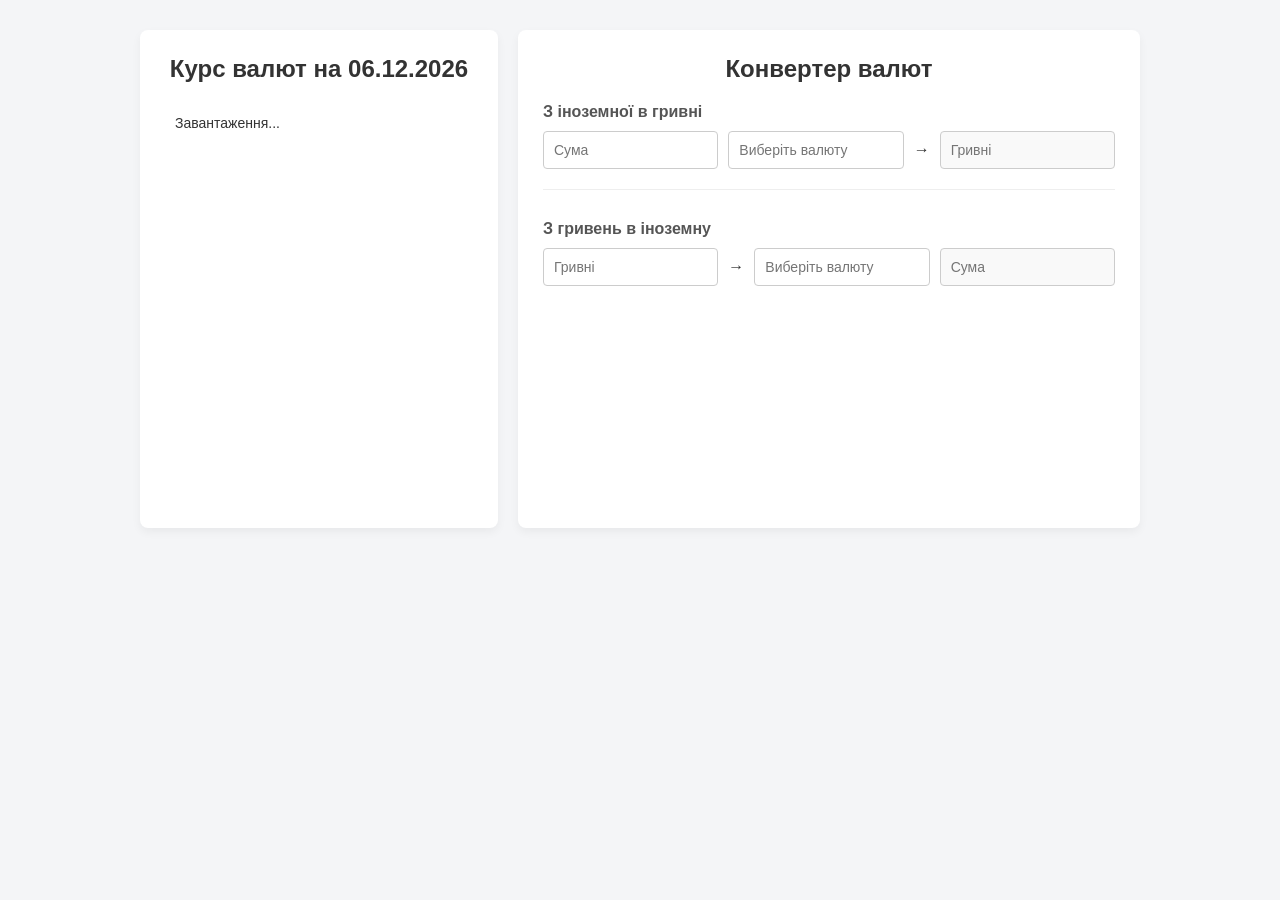
==== index.html @ a5d1a680 "Add files via upload" ====
<!DOCTYPE html>
<html lang="uk">
<head>
    <meta charset="UTF-8">
    <meta name="viewport" content="width=device-width, initial-scale=1.0">
    <title>Обмін Валют</title>
    <style>
        /* Базові налаштування сторінки */
        body {
            font-family: 'Segoe UI', Tahoma, Geneva, Verdana, sans-serif;
            background-color: #f4f5f7;
            color: #333;
            margin: 0;
            padding: 30px;
            display: flex;
            justify-content: center;
        }

        /* Контейнер для панелей */
        .app-container {
            display: flex;
            gap: 20px;
            max-width: 1000px;
            width: 100%;
        }

        /* Стилі панелей */
        .panel {
            background-color: #ffffff;
            padding: 25px;
            border-radius: 8px;
            box-shadow: 0 4px 10px rgba(0, 0, 0, 0.05);
        }

        .left-panel { width: 35%; }
        .right-panel { width: 65%; }

        h2 { text-align: center; margin-top: 0; }
        h3 { color: #555; font-size: 16px; margin-bottom: 10px;}

        /* Список валют (Ліва панель) */
        .currency-list {
            list-style-type: none;
            padding: 0;
            margin: 0;
            height: 400px;
            overflow-y: auto;
        }

        .currency-item {
            display: flex;
            justify-content: space-between;
            padding: 12px 10px;
            border-bottom: 1px solid #eee;
            font-size: 14px;
        }
        
        .currency-item:last-child {
            border-bottom: none;
        }

        .currency-rate {
            font-weight: bold;
        }

        /* Конвертер (Права панель) */
        .converter-block {
            margin-bottom: 30px;
            padding-bottom: 20px;
            border-bottom: 1px solid #eee;
        }

        .converter-block:last-child {
            border-bottom: none;
        }

        .input-group {
            display: flex;
            align-items: center;
            gap: 10px;
        }

        input {
            padding: 10px;
            border: 1px solid #ccc;
            border-radius: 4px;
            font-size: 14px;
            width: 100%;
        }

        input[readonly] {
            background-color: #f9f9f9;
        }
    </style>
</head>
<body>

    <div class="app-container">
        
        <!-- Ліва панель – Інформер -->
        <div class="panel left-panel">
            <h2 id="current-date-title">Курс валют на 
                <span id="current-date">...</span>
            </h2>
            <ul class="currency-list" id="currency-list">
                <li class="currency-item">Завантаження...</li>
            </ul>
        </div>

        <!-- Права панель – Конвертер -->
        <div class="panel right-panel">
            <h2>Конвертер валют</h2>

            <!-- Блок 1: З іноземної валюти в гривні -->
            <div class="converter-block">
                <h3>З іноземної в гривні</h3>
                <div class="input-group">
                    <input type="number" id="amount-foreign" placeholder="Сума" min="0" step="any">
                    
                    <input list="currency-select" id="currency-input" placeholder="Виберіть валюту">
                    <datalist id="currency-select">
                        <!-- Сюди через JS додадуться <option> -->
                    </datalist>
                    
                    <span>→</span>
                    
                    <input type="number" id="amount-uah" readonly placeholder="Гривні" step="any">
                </div>
            </div>

            <!-- Блок 2: З гривень в іноземну валюту -->
            <div class="converter-block">
                <h3>З гривень в іноземну</h3>
                <div class="input-group">
                    <input type="number" id="amount-uah-input" placeholder="Гривні" min="0" step="any">
					
					<span>→</span>

                    <input list="currency-select" id="currency-output-select" placeholder="Виберіть валюту">
                    
                    <input type="number" id="amount-foreign-result" readonly placeholder="Сума" step="any">
                </div>
            </div>

        </div>
        
    </div>

    <script>
        // ==========================================
        // 1. КОНСТАНТИ
        // ==========================================
        const API_URL = 'https://bank.gov.ua/NBUStatService/v1/statdirectory/exchange?json';
        const DECIMAL_PLACES = 2;

        // ==========================================
        // 2. ІНІЦІАЛІЗАЦІЯ
        // ==========================================
        document.addEventListener('DOMContentLoaded', () => {
            initApp();
        });

        function initApp() {
            setTodayDate();
            fetchCurrencyData();
            setupEventListeners();
        }

        function setTodayDate() {
            const today = new Date();
            document.getElementById('current-date').textContent = today.toLocaleDateString('uk-UA');
        }

        function fetchCurrencyData() {
            fetch(API_URL)
                .then(response => {
                    if (!response.ok) throw new Error('Помилка мережі');
                    return response.json();
                })
                .then(data => {
                    renderCurrencyList(data);
                    populateDatalist(data);
                })
                .catch(err => console.error('Помилка завантаження даних:', err));
        }

        // ==========================================
        // 3. ВІДОБРАЖЕННЯ ДАНИХ У DOM
        // ==========================================
        function renderCurrencyList(data) {
            const list = document.getElementById('currency-list');
            list.innerHTML = ''; 

            data.forEach(currency => {
                const li = document.createElement('li');
                li.className = 'currency-item';
                li.innerHTML = `
                    <span class="currency-name">${currency.cc} - ${currency.txt}</span>
                    <span class="currency-rate">${currency.rate.toFixed(DECIMAL_PLACES)} грн</span>
                `;
                list.appendChild(li);
            });
        }

        function populateDatalist(data) {
            const datalist = document.getElementById('currency-select');
            datalist.innerHTML = ''; 

            data.forEach(currency => {
                const option = document.createElement('option');
                option.value = currency.cc;
                option.text = currency.txt;
                option.dataset.rate = currency.rate; 
                datalist.appendChild(option);
            });
        }

        // ==========================================
        // 4. ЛОГІКА КОНВЕРТЕРА
        // ==========================================

        // Допоміжна функція для отримання курсу з datalist
        function getRateFromDatalist(currencyCode) {
            const datalist = document.getElementById('currency-select');
            const selectedOption = Array.from(datalist.options).find(opt => opt.value === currencyCode);
            return selectedOption ? parseFloat(selectedOption.dataset.rate) : null;
        }

        // Функція для розрахунку
        function calculateConversion(amountId, currencyId, resultId, isMultiplier) {
            const amountStr = document.getElementById(amountId).value;
            const currencyCode = document.getElementById(currencyId).value;
            const resultField = document.getElementById(resultId);

            const amount = parseFloat(amountStr);
            const rate = getRateFromDatalist(currencyCode);

            // Перевірка на коректність даних
            if (!isNaN(amount) && rate) {
                // isMultiplier === true: іноземна -> гривні (множення)
                // isMultiplier === false: гривні -> іноземна (ділення)
                const result = isMultiplier ? (amount * rate) : (amount / rate);
                resultField.value = result.toFixed(DECIMAL_PLACES);
            } else {
                resultField.value = '';
            }
        }

        // Обробники для кожного блоку
        function handleForeignToUah() {
            calculateConversion('amount-foreign', 'currency-input', 'amount-uah', true);
        }

        function handleUahToForeign() {
            calculateConversion('amount-uah-input', 'currency-output-select', 'amount-foreign-result', false);
        }

        // ==========================================
        // 5. НАЛАШТУВАННЯ ПОДІЙ
        // ==========================================

        // Функція підключення слухачів
        function setupConverterListeners(amountInputId, currencySelectId, handlerFunction) {
            const amountInput = document.getElementById(amountInputId);
            const currencySelect = document.getElementById(currencySelectId);

            // Викликаємо функцію-обробник при введенні суми або зміні валюти
            amountInput.addEventListener('input', handlerFunction);
            currencySelect.addEventListener('change', handlerFunction);
            currencySelect.addEventListener('input', handlerFunction);
        }

        function setupEventListeners() {
            // Підключаємо Блок 1
            setupConverterListeners('amount-foreign', 'currency-input', handleForeignToUah);
            // Підключаємо Блок 2
            setupConverterListeners('amount-uah-input', 'currency-output-select', handleUahToForeign);
        }
    </script>
</body>
</html>
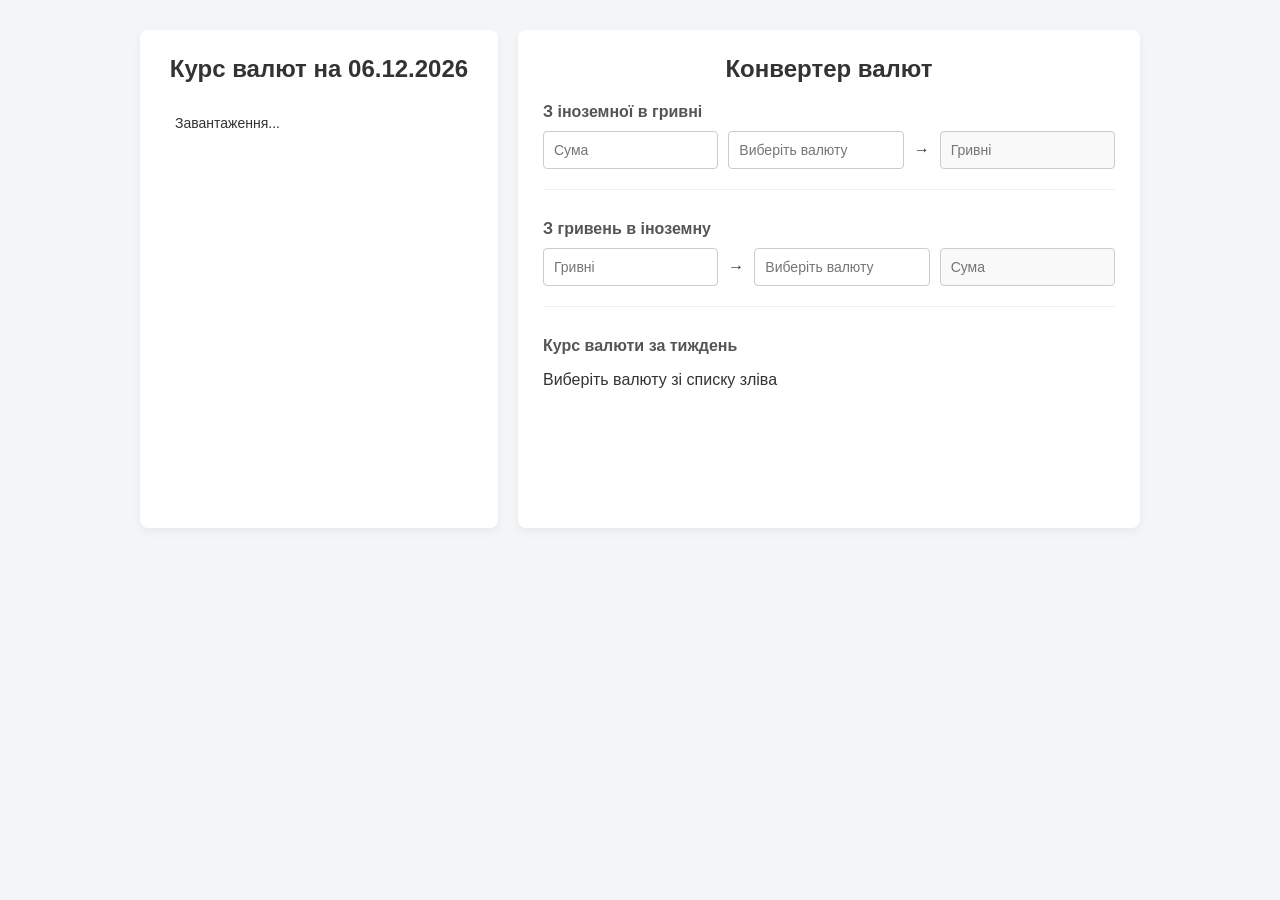
==== commit 26cedc84: "Add files via upload" ====
--- a/index.html
+++ b/index.html
@@ -4,278 +4,69 @@
     <meta charset="UTF-8">
     <meta name="viewport" content="width=device-width, initial-scale=1.0">
     <title>Обмін Валют</title>
-    <style>
-        /* Базові налаштування сторінки */
-        body {
-            font-family: 'Segoe UI', Tahoma, Geneva, Verdana, sans-serif;
-            background-color: #f4f5f7;
-            color: #333;
-            margin: 0;
-            padding: 30px;
-            display: flex;
-            justify-content: center;
-        }
-
-        /* Контейнер для панелей */
-        .app-container {
-            display: flex;
-            gap: 20px;
-            max-width: 1000px;
-            width: 100%;
-        }
-
-        /* Стилі панелей */
-        .panel {
-            background-color: #ffffff;
-            padding: 25px;
-            border-radius: 8px;
-            box-shadow: 0 4px 10px rgba(0, 0, 0, 0.05);
-        }
-
-        .left-panel { width: 35%; }
-        .right-panel { width: 65%; }
-
-        h2 { text-align: center; margin-top: 0; }
-        h3 { color: #555; font-size: 16px; margin-bottom: 10px;}
-
-        /* Список валют (Ліва панель) */
-        .currency-list {
-            list-style-type: none;
-            padding: 0;
-            margin: 0;
-            height: 400px;
-            overflow-y: auto;
-        }
-
-        .currency-item {
-            display: flex;
-            justify-content: space-between;
-            padding: 12px 10px;
-            border-bottom: 1px solid #eee;
-            font-size: 14px;
-        }
-        
-        .currency-item:last-child {
-            border-bottom: none;
-        }
-
-        .currency-rate {
-            font-weight: bold;
-        }
-
-        /* Конвертер (Права панель) */
-        .converter-block {
-            margin-bottom: 30px;
-            padding-bottom: 20px;
-            border-bottom: 1px solid #eee;
-        }
-
-        .converter-block:last-child {
-            border-bottom: none;
-        }
-
-        .input-group {
-            display: flex;
-            align-items: center;
-            gap: 10px;
-        }
-
-        input {
-            padding: 10px;
-            border: 1px solid #ccc;
-            border-radius: 4px;
-            font-size: 14px;
-            width: 100%;
-        }
-
-        input[readonly] {
-            background-color: #f9f9f9;
-        }
-    </style>
+    <link rel="stylesheet" href="style.css">
 </head>
 <body>
 
-    <div class="app-container">
-        
-        <!-- Ліва панель – Інформер -->
-        <div class="panel left-panel">
-            <h2 id="current-date-title">Курс валют на 
-                <span id="current-date">...</span>
-            </h2>
-            <ul class="currency-list" id="currency-list">
-                <li class="currency-item">Завантаження...</li>
-            </ul>
-        </div>
+	<div class="app-container">
+		
+		<!-- Ліва панель – Інформер -->
+		<div class="panel left-panel">
+			<h2 id="current-date-title">Курс валют на 
+				<span id="current-date">...</span>
+			</h2>
+			<ul class="currency-list" id="currency-list">
+				<li class="currency-item">Завантаження...</li>
+			</ul>
+		</div>
 
-        <!-- Права панель – Конвертер -->
-        <div class="panel right-panel">
-            <h2>Конвертер валют</h2>
+		<!-- Права панель – Конвертер -->
+		<div class="panel right-panel">
+			<h2>Конвертер валют</h2>
 
-            <!-- Блок 1: З іноземної валюти в гривні -->
-            <div class="converter-block">
-                <h3>З іноземної в гривні</h3>
-                <div class="input-group">
-                    <input type="number" id="amount-foreign" placeholder="Сума" min="0" step="any">
-                    
-                    <input list="currency-select" id="currency-input" placeholder="Виберіть валюту">
-                    <datalist id="currency-select">
-                        <!-- Сюди через JS додадуться <option> -->
-                    </datalist>
-                    
-                    <span>→</span>
-                    
-                    <input type="number" id="amount-uah" readonly placeholder="Гривні" step="any">
-                </div>
-            </div>
+			<!-- Блок 1: З іноземної валюти в гривні -->
+			<div class="converter-block">
+				<h3>З іноземної в гривні</h3>
+				<div class="input-group">
+					<input type="number" id="amount-foreign" placeholder="Сума" min="0" step="any">
+					
+					<input list="currency-select" id="currency-input" placeholder="Виберіть валюту">
+					<datalist id="currency-select">
+						<!-- Сюди через JS додадуться <option> -->
+					</datalist>
+					
+					<span>→</span>
+					
+					<input type="number" id="amount-uah" readonly placeholder="Гривні" step="any">
+				</div>
+			</div>
 
-            <!-- Блок 2: З гривень в іноземну валюту -->
-            <div class="converter-block">
-                <h3>З гривень в іноземну</h3>
-                <div class="input-group">
-                    <input type="number" id="amount-uah-input" placeholder="Гривні" min="0" step="any">
+			<!-- Блок 2: З гривень в іноземну валюту -->
+			<div class="converter-block">
+				<h3>З гривень в іноземну</h3>
+				<div class="input-group">
+					<input type="number" id="amount-uah-input" placeholder="Гривні" min="0" step="any">
 					
 					<span>→</span>
 
-                    <input list="currency-select" id="currency-output-select" placeholder="Виберіть валюту">
-                    
-                    <input type="number" id="amount-foreign-result" readonly placeholder="Сума" step="any">
-                </div>
-            </div>
+					<input list="currency-select" id="currency-output-select" placeholder="Виберіть валюту">
+					
+					<input type="number" id="amount-foreign-result" readonly placeholder="Сума" step="any">
+				</div>
+			</div>
+			<!-- Блок історії курсу валюти -->
+			<div class="converter-block" style="margin-top: 30px;">
+				<h3 id="history-title">Курс валюти за тиждень</h3>
+				<div id="history-output">
+					<p>Виберіть валюту зі списку зліва</p>
+				</div>
+			</div>
 
-        </div>
-        
-    </div>
+		</div>
 
-    <script>
-        // ==========================================
-        // 1. КОНСТАНТИ
-        // ==========================================
-        const API_URL = 'https://bank.gov.ua/NBUStatService/v1/statdirectory/exchange?json';
-        const DECIMAL_PLACES = 2;
+		
+	</div>
 
-        // ==========================================
-        // 2. ІНІЦІАЛІЗАЦІЯ
-        // ==========================================
-        document.addEventListener('DOMContentLoaded', () => {
-            initApp();
-        });
-
-        function initApp() {
-            setTodayDate();
-            fetchCurrencyData();
-            setupEventListeners();
-        }
-
-        function setTodayDate() {
-            const today = new Date();
-            document.getElementById('current-date').textContent = today.toLocaleDateString('uk-UA');
-        }
-
-        function fetchCurrencyData() {
-            fetch(API_URL)
-                .then(response => {
-                    if (!response.ok) throw new Error('Помилка мережі');
-                    return response.json();
-                })
-                .then(data => {
-                    renderCurrencyList(data);
-                    populateDatalist(data);
-                })
-                .catch(err => console.error('Помилка завантаження даних:', err));
-        }
-
-        // ==========================================
-        // 3. ВІДОБРАЖЕННЯ ДАНИХ У DOM
-        // ==========================================
-        function renderCurrencyList(data) {
-            const list = document.getElementById('currency-list');
-            list.innerHTML = ''; 
-
-            data.forEach(currency => {
-                const li = document.createElement('li');
-                li.className = 'currency-item';
-                li.innerHTML = `
-                    <span class="currency-name">${currency.cc} - ${currency.txt}</span>
-                    <span class="currency-rate">${currency.rate.toFixed(DECIMAL_PLACES)} грн</span>
-                `;
-                list.appendChild(li);
-            });
-        }
-
-        function populateDatalist(data) {
-            const datalist = document.getElementById('currency-select');
-            datalist.innerHTML = ''; 
-
-            data.forEach(currency => {
-                const option = document.createElement('option');
-                option.value = currency.cc;
-                option.text = currency.txt;
-                option.dataset.rate = currency.rate; 
-                datalist.appendChild(option);
-            });
-        }
-
-        // ==========================================
-        // 4. ЛОГІКА КОНВЕРТЕРА
-        // ==========================================
-
-        // Допоміжна функція для отримання курсу з datalist
-        function getRateFromDatalist(currencyCode) {
-            const datalist = document.getElementById('currency-select');
-            const selectedOption = Array.from(datalist.options).find(opt => opt.value === currencyCode);
-            return selectedOption ? parseFloat(selectedOption.dataset.rate) : null;
-        }
-
-        // Функція для розрахунку
-        function calculateConversion(amountId, currencyId, resultId, isMultiplier) {
-            const amountStr = document.getElementById(amountId).value;
-            const currencyCode = document.getElementById(currencyId).value;
-            const resultField = document.getElementById(resultId);
-
-            const amount = parseFloat(amountStr);
-            const rate = getRateFromDatalist(currencyCode);
-
-            // Перевірка на коректність даних
-            if (!isNaN(amount) && rate) {
-                // isMultiplier === true: іноземна -> гривні (множення)
-                // isMultiplier === false: гривні -> іноземна (ділення)
-                const result = isMultiplier ? (amount * rate) : (amount / rate);
-                resultField.value = result.toFixed(DECIMAL_PLACES);
-            } else {
-                resultField.value = '';
-            }
-        }
-
-        // Обробники для кожного блоку
-        function handleForeignToUah() {
-            calculateConversion('amount-foreign', 'currency-input', 'amount-uah', true);
-        }
-
-        function handleUahToForeign() {
-            calculateConversion('amount-uah-input', 'currency-output-select', 'amount-foreign-result', false);
-        }
-
-        // ==========================================
-        // 5. НАЛАШТУВАННЯ ПОДІЙ
-        // ==========================================
-
-        // Функція підключення слухачів
-        function setupConverterListeners(amountInputId, currencySelectId, handlerFunction) {
-            const amountInput = document.getElementById(amountInputId);
-            const currencySelect = document.getElementById(currencySelectId);
-
-            // Викликаємо функцію-обробник при введенні суми або зміні валюти
-            amountInput.addEventListener('input', handlerFunction);
-            currencySelect.addEventListener('change', handlerFunction);
-            currencySelect.addEventListener('input', handlerFunction);
-        }
-
-        function setupEventListeners() {
-            // Підключаємо Блок 1
-            setupConverterListeners('amount-foreign', 'currency-input', handleForeignToUah);
-            // Підключаємо Блок 2
-            setupConverterListeners('amount-uah-input', 'currency-output-select', handleUahToForeign);
-        }
-    </script>
+	<script src="script.js"></script>
 </body>
 </html>
--- a/style.css
+++ b/style.css
@@ -0,0 +1,118 @@
+/* Базові налаштування сторінки */
+body {
+	font-family: 'Segoe UI', Tahoma, Geneva, Verdana, sans-serif;
+	background-color: #f4f5f7;
+	color: #333;
+	margin: 0;
+	padding: 30px;
+	display: flex;
+	justify-content: center;
+}
+
+/* Контейнер для панелей */
+.app-container {
+	display: flex;
+	gap: 20px;
+	max-width: 1000px;
+	width: 100%;
+}
+
+/* Стилі панелей */
+.panel {
+	background-color: #ffffff;
+	padding: 25px;
+	border-radius: 8px;
+	box-shadow: 0 4px 10px rgba(0, 0, 0, 0.05);
+}
+
+.left-panel { width: 35%; }
+.right-panel { width: 65%; }
+
+h2 { text-align: center; margin-top: 0; }
+h3 { color: #555; font-size: 16px; margin-bottom: 10px;}
+
+/* Список валют (Ліва панель) */
+.currency-list {
+	list-style-type: none;
+	padding: 0;
+	margin: 0;
+	height: 400px;
+	overflow-y: auto;
+}
+
+.currency-item {
+	display: flex;
+	justify-content: space-between;
+	padding: 12px 10px;
+	border-bottom: 1px solid #eee;
+	font-size: 14px;
+}
+
+.currency-item:last-child {
+	border-bottom: none;
+}
+
+.currency-rate {
+	font-weight: bold;
+}
+
+/* Конвертер (Права панель) */
+.converter-block {
+	margin-bottom: 30px;
+	padding-bottom: 20px;
+	border-bottom: 1px solid #eee;
+}
+
+.converter-block:last-child {
+	border-bottom: none;
+}
+
+.input-group {
+	display: flex;
+	align-items: center;
+	gap: 10px;
+}
+
+input {
+	padding: 10px;
+	border: 1px solid #ccc;
+	border-radius: 4px;
+	font-size: 14px;
+	width: 100%;
+}
+
+input[readonly] {
+	background-color: #f9f9f9;
+}
+
+/* Робимо список інтерактивним */
+.currency-item {
+	cursor: pointer;
+	transition: background-color 0.2s;
+}
+.currency-item:hover {
+	background-color: #f0f4f8;
+}
+.currency-item.active {
+	background-color: #e6f0ff;
+	border-left: 4px solid #007bff;
+	padding-left: 6px;
+}
+
+/* Стилі для таблиці історії */
+.history-table {
+	width: 100%;
+	border-collapse: collapse;
+	margin-top: 15px;
+	font-size: 14px;
+}
+.history-table th, .history-table td {
+	padding: 10px;
+	border-bottom: 1px solid #eee;
+	text-align: left;
+}
+.history-table th {
+	background-color: #f9f9f9;
+	color: #555;
+	font-weight: 600;
+}
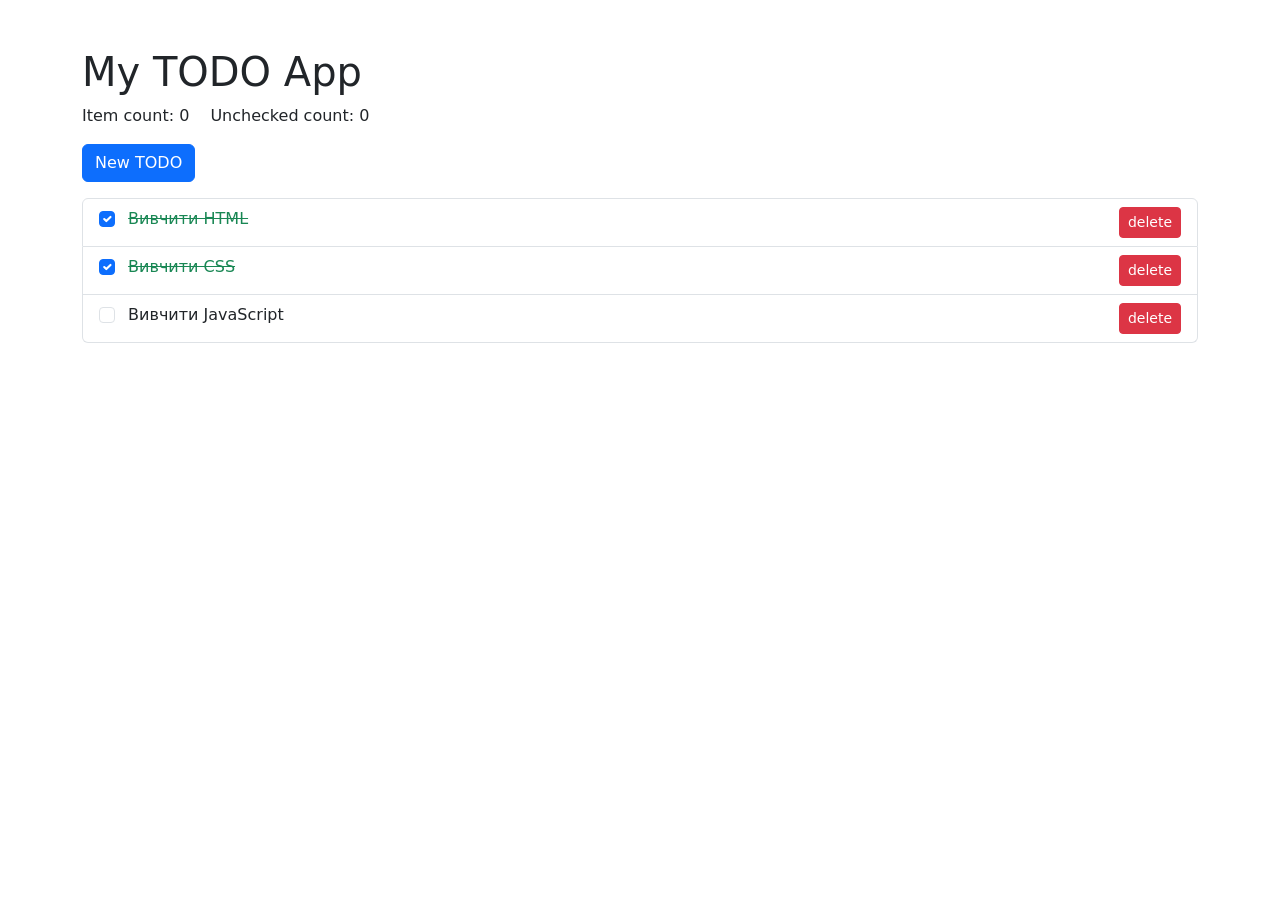
==== commit 52543f91: "Add files via upload" ====
--- a/index.html
+++ b/index.html
@@ -1,72 +1,42 @@
 <!DOCTYPE html>
-<html lang="uk">
+<html>
+
 <head>
-    <meta charset="UTF-8">
-    <meta name="viewport" content="width=device-width, initial-scale=1.0">
-    <title>Обмін Валют</title>
-    <link rel="stylesheet" href="style.css">
+  <meta charset="utf-8">
+  <meta name="viewport" content="width=device-width, initial-scale=1">
+
+  <link href="https://cdn.jsdelivr.net/npm/bootstrap@5.3.0-alpha1/dist/css/bootstrap.min.css" rel="stylesheet">
+  <title>TODO App</title>
 </head>
+
 <body>
+  <div class="container">
+    <h1 class="mt-5">My TODO App</h1>
+    <div class="mb-3">
+      <span class="me-3">Item count: <span id="item-count">0</span></span>
+      <span>Unchecked count: <span id="unchecked-count">0</span></span>
+    </div>
+    <button class="btn btn-primary mb-3" onClick="newTodo()">New TODO</button>
+    <ul id="todo-list" class="list-group">
+      <li class="list-group-item">
+        <input type="checkbox" class="form-check-input me-2" id="1" checked />
+        <label for="1"><span class="text-success text-decoration-line-through">Вивчити HTML</span></label>
+        <button class="btn btn-danger btn-sm float-end">delete</button>
+      </li>
+      <li class="list-group-item">
+        <input type="checkbox" class="form-check-input me-2" id="2" checked />
+        <label for="2"><span class="text-success text-decoration-line-through">Вивчити CSS</span></label>
+        <button class="btn btn-danger btn-sm float-end">delete</button>
+      </li>
+      <li class="list-group-item">
+        <input type="checkbox" class="form-check-input me-2" id="3" />
+        <label for="3"><span class="">Вивчити JavaScript</span></label>
+        <button class="btn btn-danger btn-sm float-end">delete</button>
 
-	<div class="app-container">
-		
-		<!-- Ліва панель – Інформер -->
-		<div class="panel left-panel">
-			<h2 id="current-date-title">Курс валют на 
-				<span id="current-date">...</span>
-			</h2>
-			<ul class="currency-list" id="currency-list">
-				<li class="currency-item">Завантаження...</li>
-			</ul>
-		</div>
+      </li>
+    </ul>
+  </div>
+  <script src="script.js"></script>
+</body>
 
-		<!-- Права панель – Конвертер -->
-		<div class="panel right-panel">
-			<h2>Конвертер валют</h2>
-
-			<!-- Блок 1: З іноземної валюти в гривні -->
-			<div class="converter-block">
-				<h3>З іноземної в гривні</h3>
-				<div class="input-group">
-					<input type="number" id="amount-foreign" placeholder="Сума" min="0" step="any">
-					
-					<input list="currency-select" id="currency-input" placeholder="Виберіть валюту">
-					<datalist id="currency-select">
-						<!-- Сюди через JS додадуться <option> -->
-					</datalist>
-					
-					<span>→</span>
-					
-					<input type="number" id="amount-uah" readonly placeholder="Гривні" step="any">
-				</div>
-			</div>
-
-			<!-- Блок 2: З гривень в іноземну валюту -->
-			<div class="converter-block">
-				<h3>З гривень в іноземну</h3>
-				<div class="input-group">
-					<input type="number" id="amount-uah-input" placeholder="Гривні" min="0" step="any">
-					
-					<span>→</span>
-
-					<input list="currency-select" id="currency-output-select" placeholder="Виберіть валюту">
-					
-					<input type="number" id="amount-foreign-result" readonly placeholder="Сума" step="any">
-				</div>
-			</div>
-			<!-- Блок історії курсу валюти -->
-			<div class="converter-block" style="margin-top: 30px;">
-				<h3 id="history-title">Курс валюти за тиждень</h3>
-				<div id="history-output">
-					<p>Виберіть валюту зі списку зліва</p>
-				</div>
-			</div>
-
-		</div>
-
-		
-	</div>
-
-	<script src="script.js"></script>
-</body>
 </html>
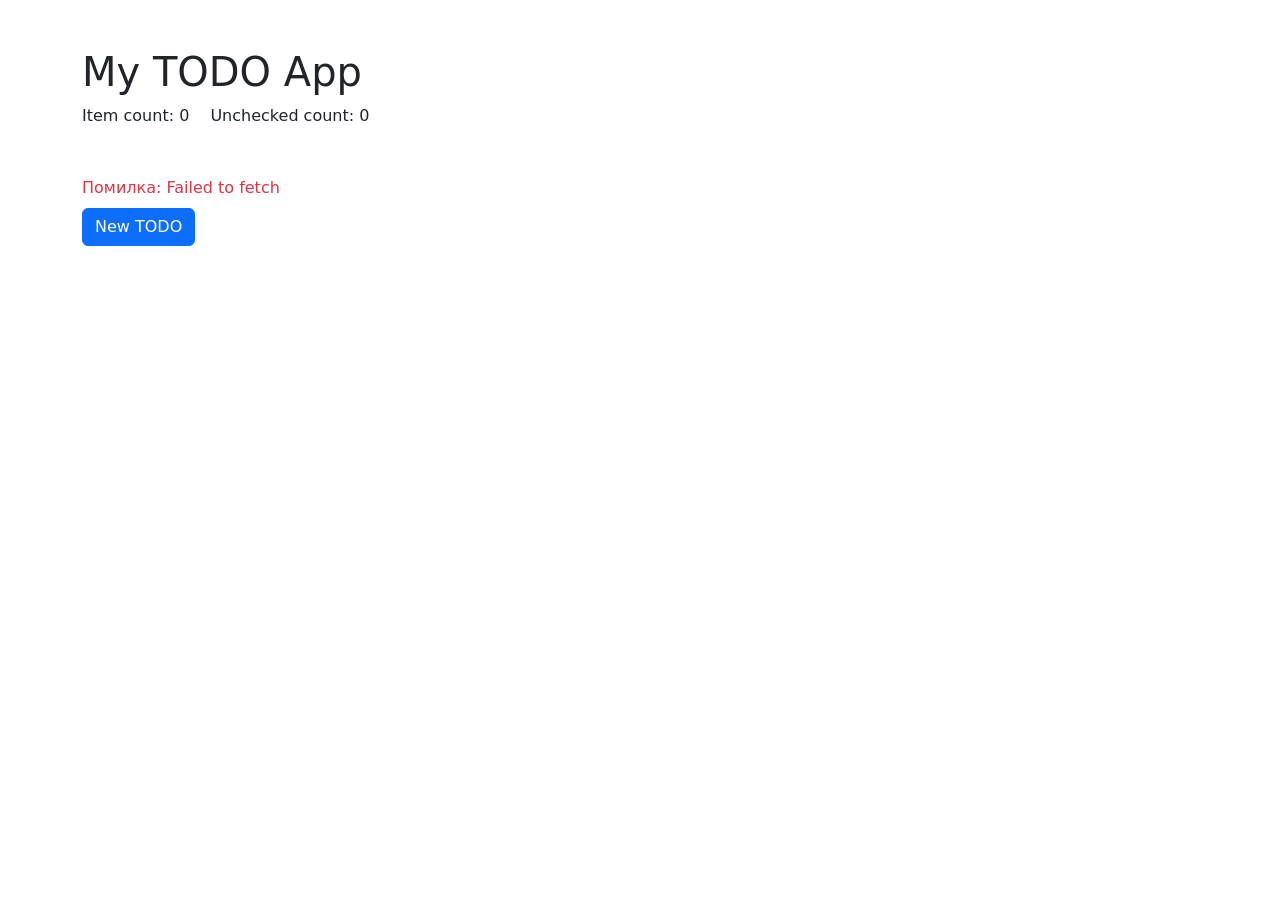
==== commit d1b90322: "Add files via upload" ====
--- a/index.html
+++ b/index.html
@@ -16,25 +16,15 @@
       <span class="me-3">Item count: <span id="item-count">0</span></span>
       <span>Unchecked count: <span id="unchecked-count">0</span></span>
     </div>
+
+    <div id="loading" class="text-primary mb-2" style="display: block; visibility:hidden;">Завантаження...</div>
+    <div id="error" class="text-danger mb-2" style="display: none;"></div>
+
     <button class="btn btn-primary mb-3" onClick="newTodo()">New TODO</button>
+    
     <ul id="todo-list" class="list-group">
-      <li class="list-group-item">
-        <input type="checkbox" class="form-check-input me-2" id="1" checked />
-        <label for="1"><span class="text-success text-decoration-line-through">Вивчити HTML</span></label>
-        <button class="btn btn-danger btn-sm float-end">delete</button>
-      </li>
-      <li class="list-group-item">
-        <input type="checkbox" class="form-check-input me-2" id="2" checked />
-        <label for="2"><span class="text-success text-decoration-line-through">Вивчити CSS</span></label>
-        <button class="btn btn-danger btn-sm float-end">delete</button>
-      </li>
-      <li class="list-group-item">
-        <input type="checkbox" class="form-check-input me-2" id="3" />
-        <label for="3"><span class="">Вивчити JavaScript</span></label>
-        <button class="btn btn-danger btn-sm float-end">delete</button>
-
-      </li>
     </ul>
+    
   </div>
   <script src="script.js"></script>
 </body>
